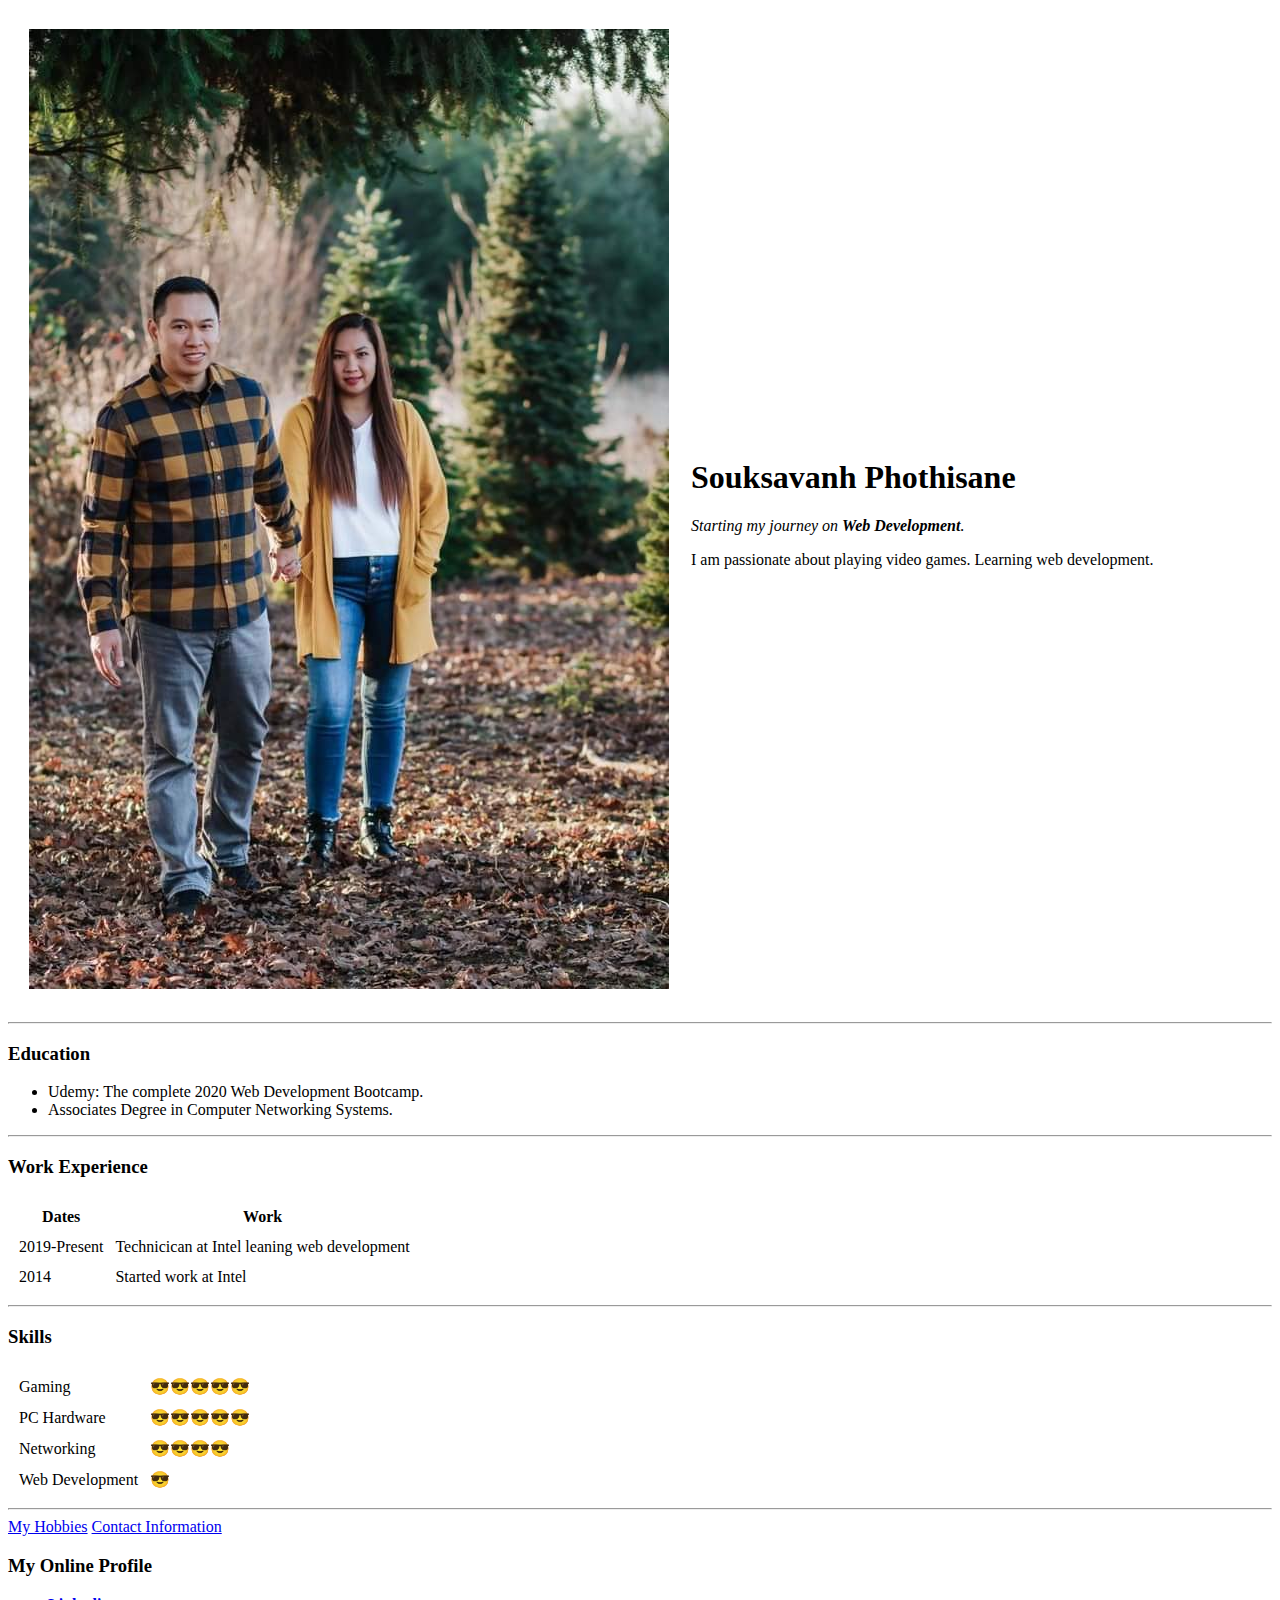
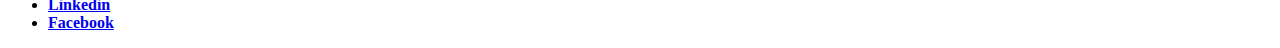
==== index.html @ 10a308c0 "Add files via upload" ====
<!DOCTYPE html>
<html>

<head>
  <meta charset="utf-8">
  <title>Souksavanh's Personal Site</title>
</head>

<body>
  <table cellspacing="20">
    <tr>
      <td><img src="Souksavanh facebook1.jpg" alt="Souksavanh facebook profile"></td>
      <td>
        <h1>Souksavanh Phothisane</h1>
        <p><em>Starting my journey on <strong>Web Development</strong>.</em></p>
        <p>I am passionate about playing video games. Learning web development.</p>
      </td>
    </tr>
  </table>

  <hr>
  <h3>Education</h3>
  <ul>
    <li>Udemy: The complete 2020 Web Development Bootcamp.</li>
    <li>Associates Degree in Computer Networking Systems.</li>
  </ul>
  <hr>
  <h3>Work Experience</h3>
  <table cellspacing="10">
    <thead>
      <tr>
        <th>Dates</th>
        <th>Work</th>
      </tr>
    </thead>
    <tr>
      <td>2019-Present</td>
      <td>Technicican at Intel leaning web development</td>
    </tr>
    <tr>
      <td>2014</td>
      <td>Started work at Intel</td>
    </tr>
  </table>
  <hr>
  <h3>Skills</h3>
  <table cellspacing="10">
    <tr>
      <td>Gaming</td>
      <td>😎😎😎😎😎</td>
    </tr>
    <tr>
      <td>PC Hardware</td>
      <td>😎😎😎😎😎</td>
    </tr>
    <tr>
      <td>Networking</td>
      <td>😎😎😎😎</td>
    </tr>
    <tr>
      <td>Web Development</td>
      <td>😎</td>
    </tr>
  </table>
  <hr>
  <a href="hobbies.html">My Hobbies</a>
  <a href="Contact Info.html">Contact Information</a>
  <h3>My Online Profile</h3>
  <ul>
    <li><strong><a href="https://www.linkedin.com/in/souksavanh-phothisane-28a45471/">Linkedin</a></strong></li>
    <li><strong><a href="https://www.facebook.com/dough.phothisane/about?lst=100001533563629%3A100001533563629%3A1579891802">Facebook</a></strong></li>
  </ul>
</body>

</html>
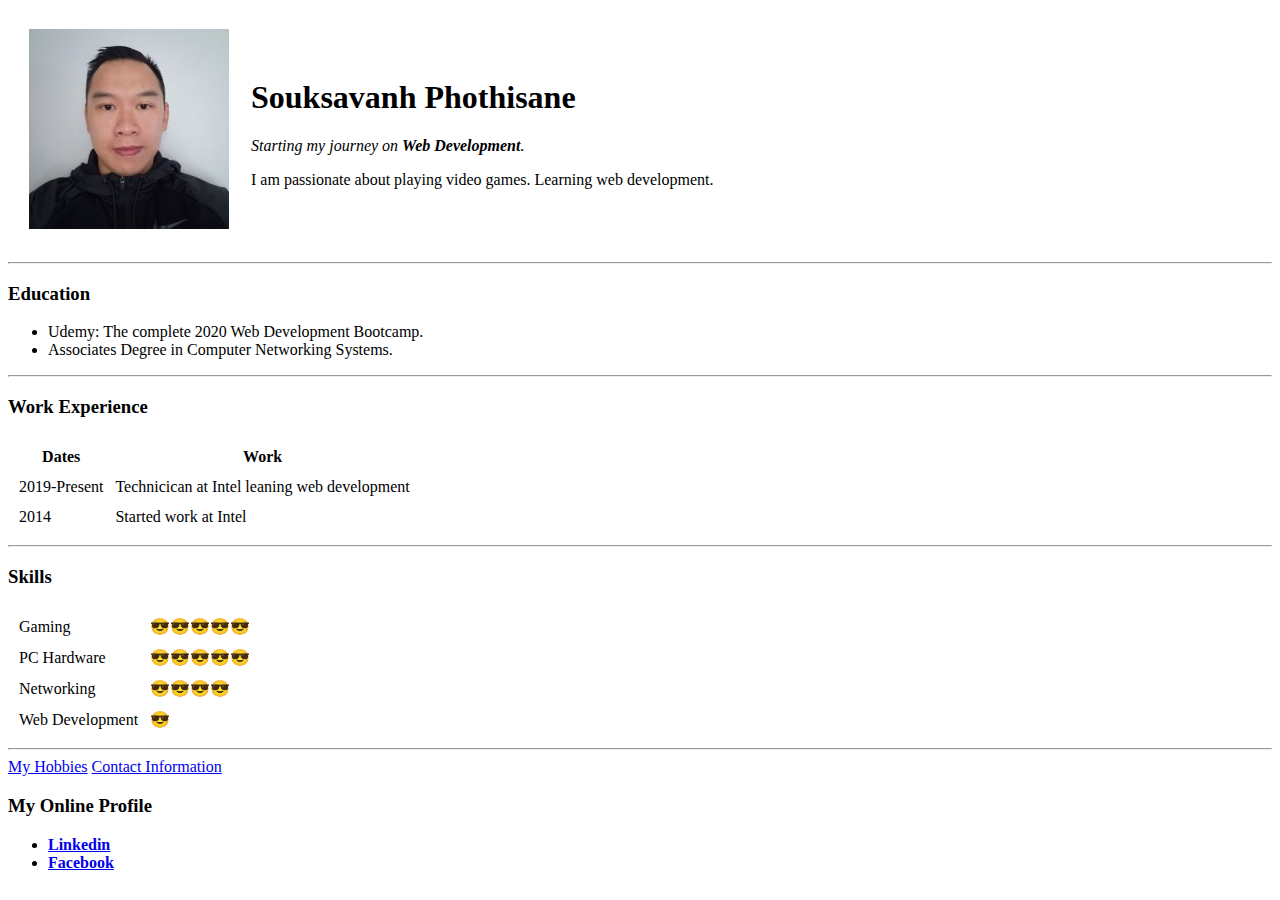
==== commit 094164ed: "Add files via upload" ====
--- a/index.html
+++ b/index.html
@@ -9,7 +9,7 @@
 <body>
   <table cellspacing="20">
     <tr>
-      <td><img src="Souksavanh facebook1.jpg" alt="Souksavanh facebook profile"></td>
+      <td><img src="Souk Linkedin Profile Pic.jfif" alt="Souksavanh facebook profile"></td>
       <td>
         <h1>Souksavanh Phothisane</h1>
         <p><em>Starting my journey on <strong>Web Development</strong>.</em></p>
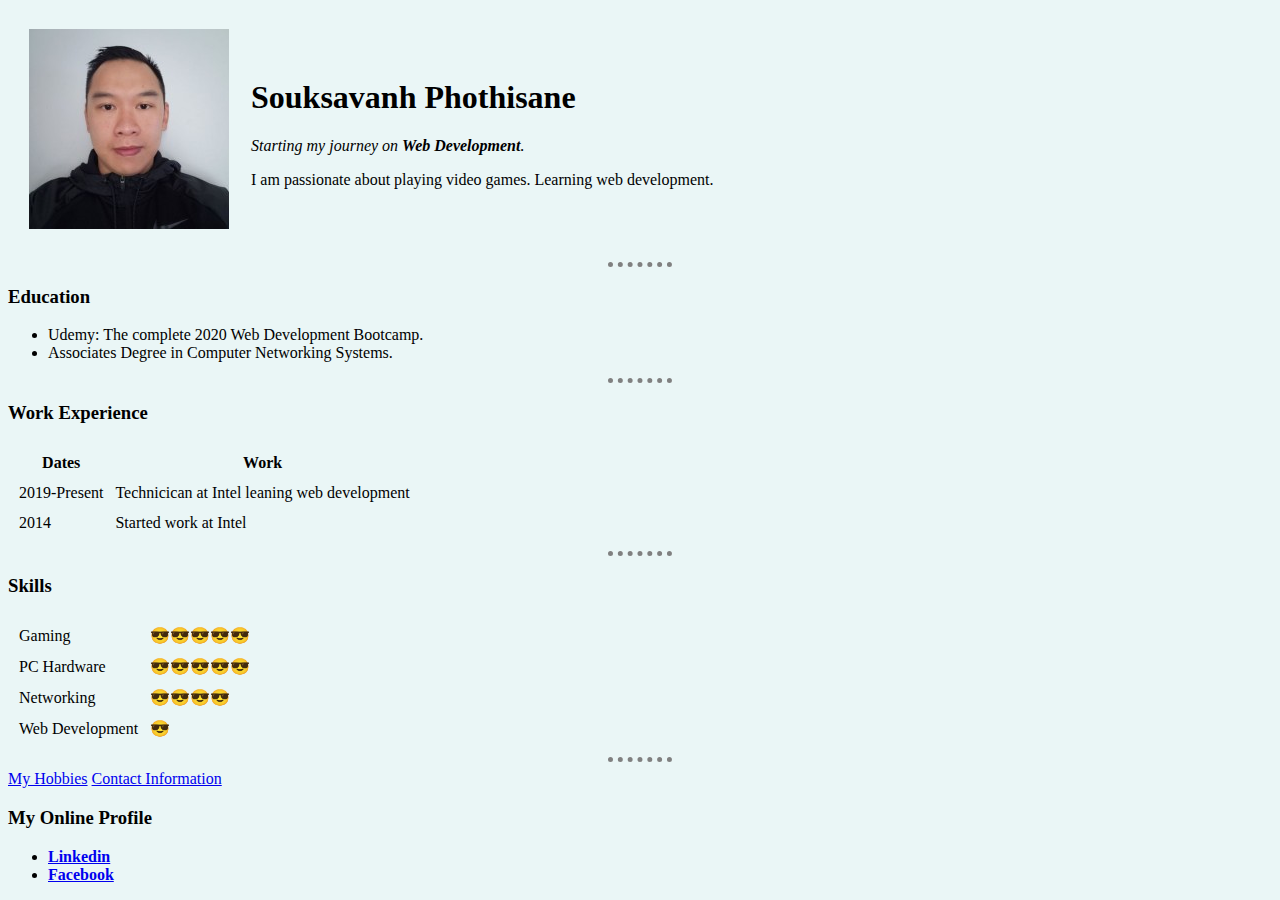
==== commit 7d281870: "Add files via upload" ====
--- a/index.html
+++ b/index.html
@@ -4,12 +4,14 @@
 <head>
   <meta charset="utf-8">
   <title>Souksavanh's Personal Site</title>
+  <link rel="stylesheet" href="css/styles.css">
+
 </head>
 
 <body>
   <table cellspacing="20">
     <tr>
-      <td><img src="Souk Linkedin Profile Pic.jfif" alt="Souksavanh facebook profile"></td>
+      <td><img src="image\Souk Linkedin Profile Pic.jfif" alt="Souksavanh linkedin Profile Pic"></td>
       <td>
         <h1>Souksavanh Phothisane</h1>
         <p><em>Starting my journey on <strong>Web Development</strong>.</em></p>
--- a/css/styles.css
+++ b/css/styles.css
@@ -0,0 +1,12 @@
+body {
+  background-color: #EAF6F6;
+}
+
+hr {
+  border-style: none;
+  border-top-style: dotted;
+  border-color: grey;
+  border-width: 5px;
+  width: 5%;
+
+}
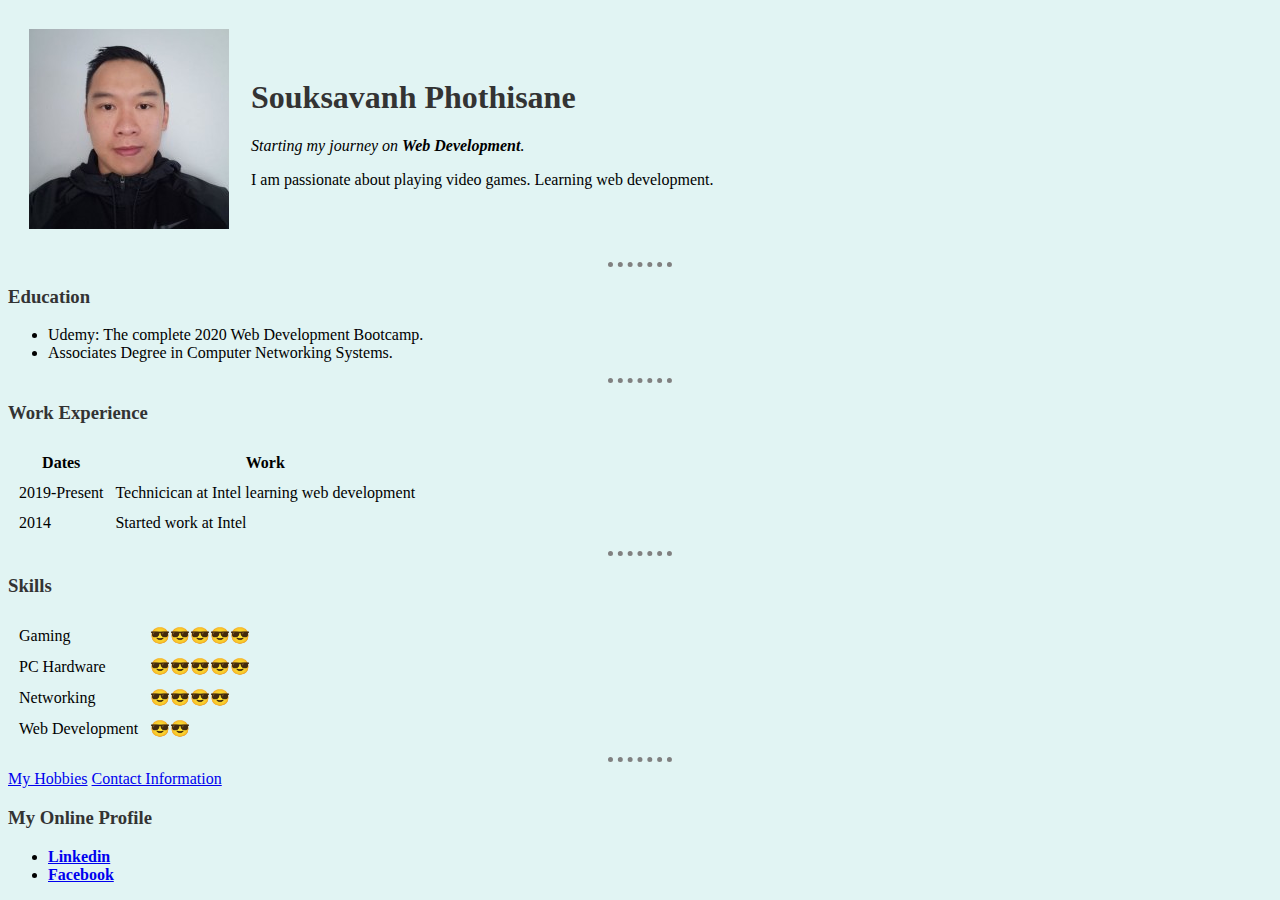
==== commit a3bb87c0: "Add files via upload" ====
--- a/index.html
+++ b/index.html
@@ -37,7 +37,7 @@
     </thead>
     <tr>
       <td>2019-Present</td>
-      <td>Technicican at Intel leaning web development</td>
+      <td>Technicican at Intel learning web development</td>
     </tr>
     <tr>
       <td>2014</td>
@@ -61,7 +61,7 @@
     </tr>
     <tr>
       <td>Web Development</td>
-      <td>😎</td>
+      <td>😎😎</td>
     </tr>
   </table>
   <hr>
--- a/css/styles.css
+++ b/css/styles.css
@@ -1,5 +1,5 @@
 body {
-  background-color: #EAF6F6;
+  background-color: #e1f4f3;
 }
 
 hr {
@@ -10,3 +10,13 @@
   width: 5%;
 
 }
+
+h1 {
+  color: #333333;
+
+}
+
+h3 {
+  color: #333333;
+
+}
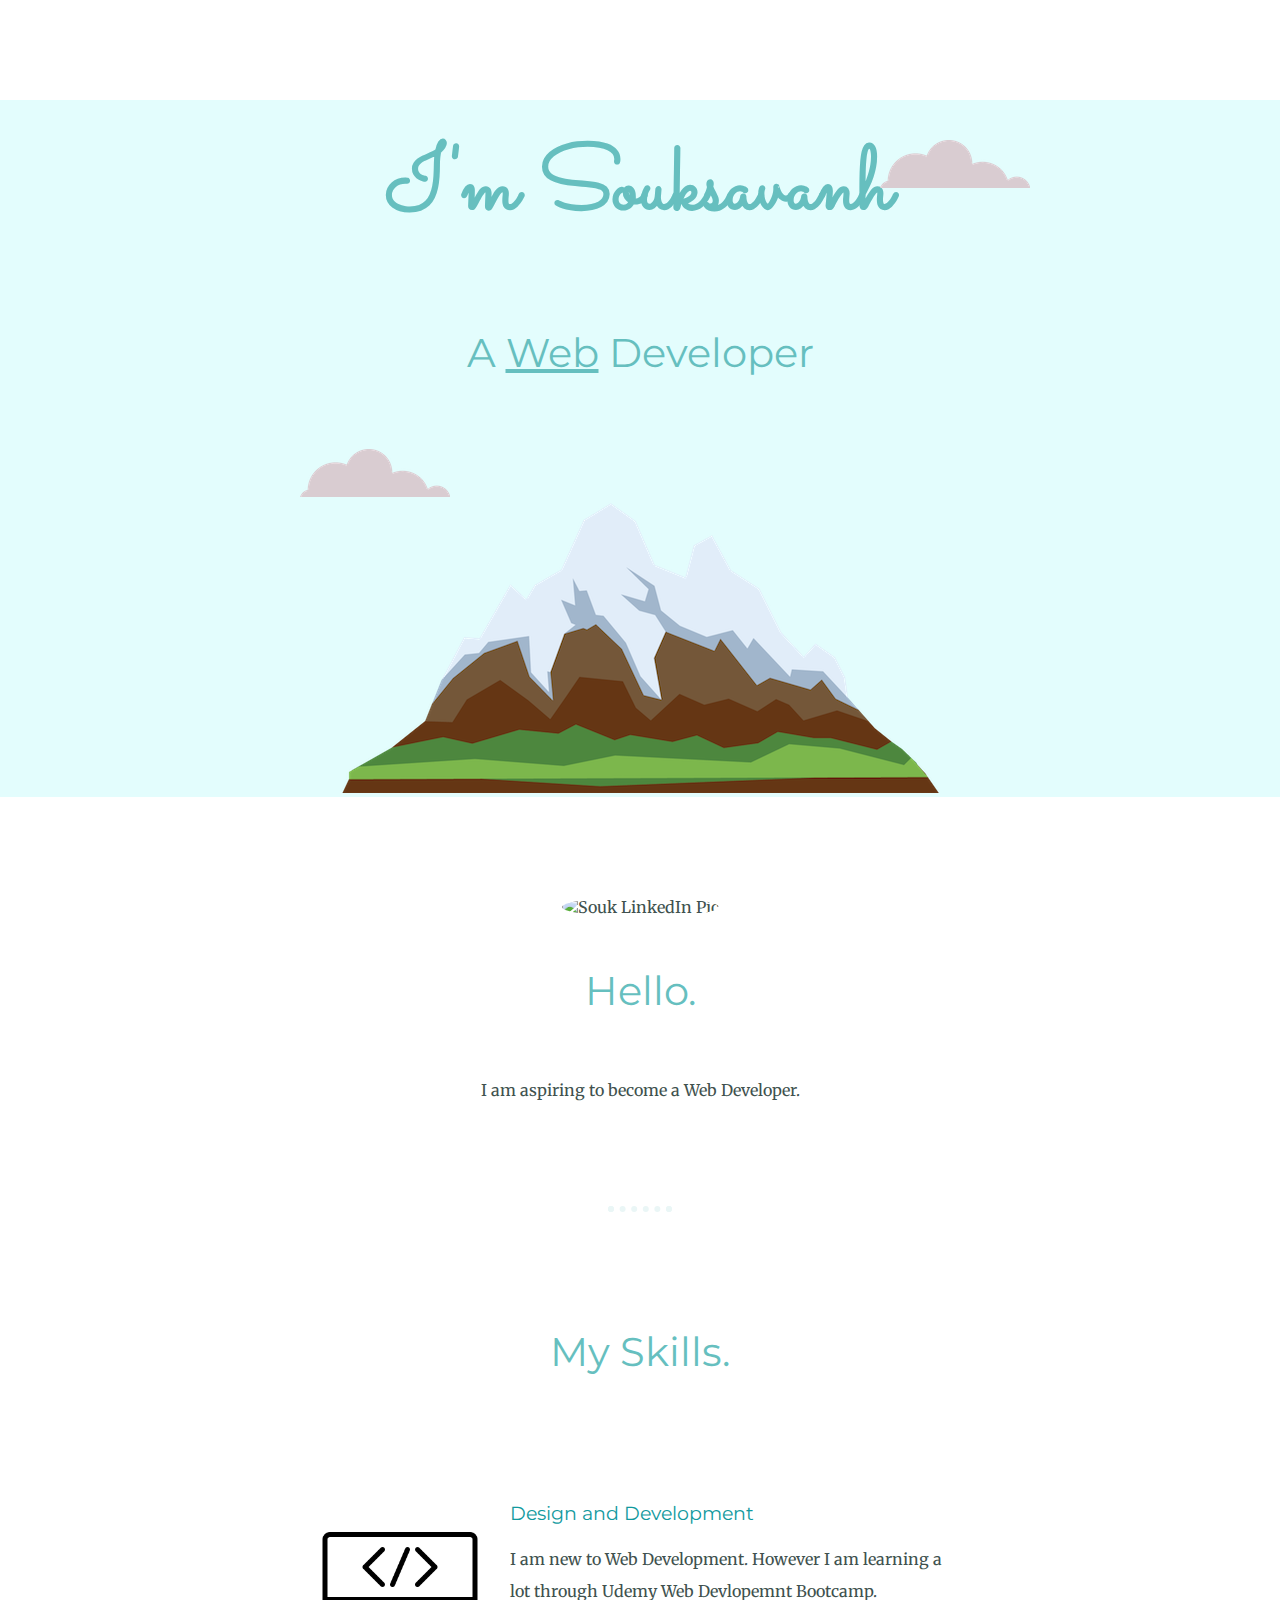
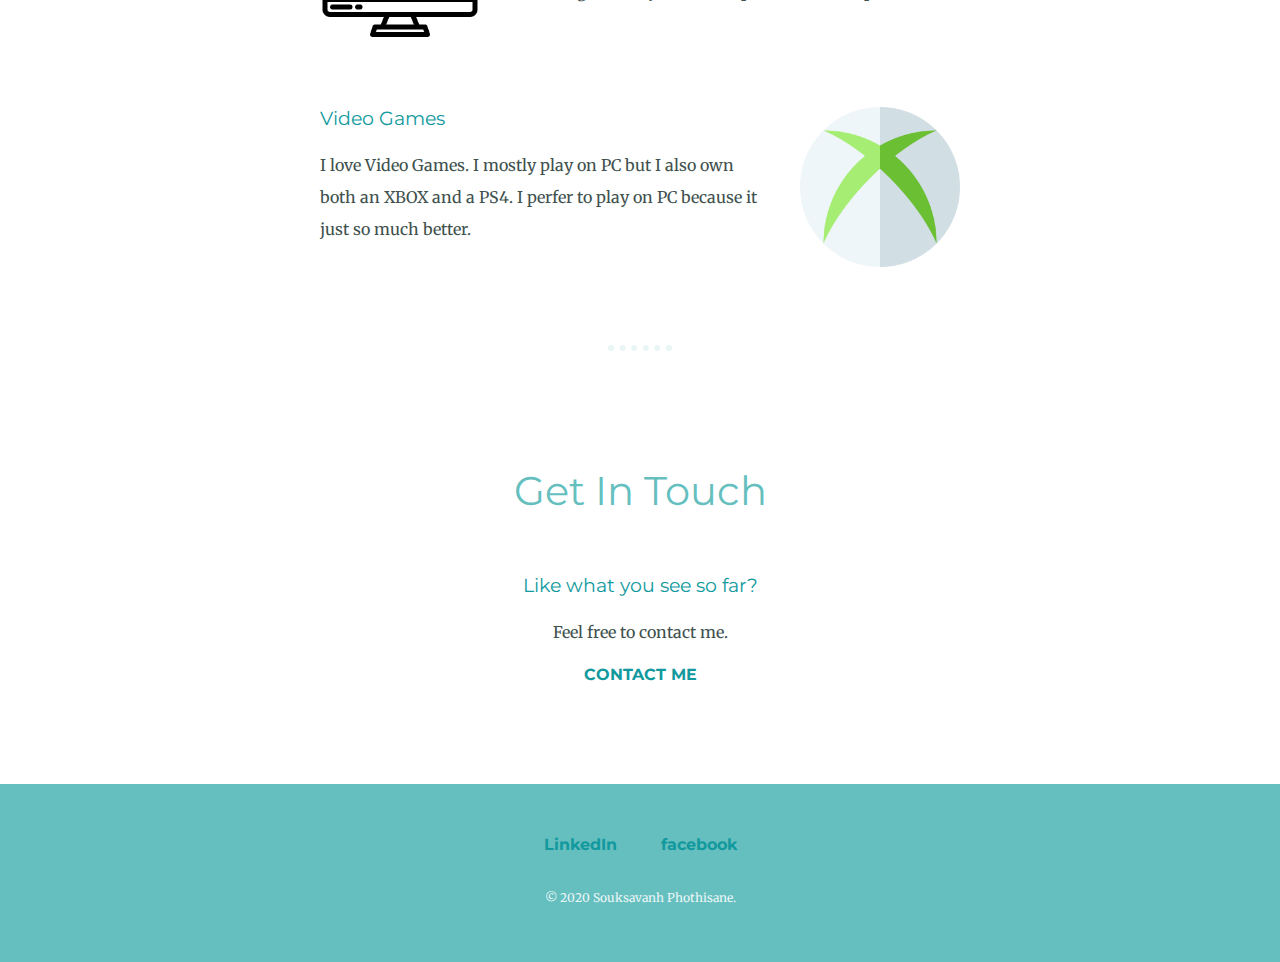
==== commit 6df95594: "Add files via upload" ====
--- a/index.html
+++ b/index.html
@@ -1,77 +1,62 @@
 <!DOCTYPE html>
-<html>
+<html lang="en" dir="ltr">
 
 <head>
   <meta charset="utf-8">
-  <title>Souksavanh's Personal Site</title>
+  <title>Souksavanh Phothisane</title>
   <link rel="stylesheet" href="css/styles.css">
-
+  <link rel="icon" href="favicon.ico">
+  <link href="https://fonts.googleapis.com/css?family=Merriweather|Montserrat|Sacramento&display=swap" rel="stylesheet">
 </head>
 
 <body>
-  <table cellspacing="20">
-    <tr>
-      <td><img src="image\Souk Linkedin Profile Pic.jfif" alt="Souksavanh linkedin Profile Pic"></td>
-      <td>
-        <h1>Souksavanh Phothisane</h1>
-        <p><em>Starting my journey on <strong>Web Development</strong>.</em></p>
-        <p>I am passionate about playing video games. Learning web development.</p>
-      </td>
-    </tr>
-  </table>
+  <div class="top-container">
+    <img class="top-cloud" src="images/cloud.png" alt="cloud-img">
+    <h1>I'm Souksavanh</h1>
+    <h2>A <span class="web">Web</span> Developer</h2>
+    <img class="bottom-cloud" src="images/cloud.png" alt="cloud-img">
+    <img src="images/mountain.png" alt="mountain-img">
+  </div>
 
-  <hr>
-  <h3>Education</h3>
-  <ul>
-    <li>Udemy: The complete 2020 Web Development Bootcamp.</li>
-    <li>Associates Degree in Computer Networking Systems.</li>
-  </ul>
-  <hr>
-  <h3>Work Experience</h3>
-  <table cellspacing="10">
-    <thead>
-      <tr>
-        <th>Dates</th>
-        <th>Work</th>
-      </tr>
-    </thead>
-    <tr>
-      <td>2019-Present</td>
-      <td>Technicican at Intel learning web development</td>
-    </tr>
-    <tr>
-      <td>2014</td>
-      <td>Started work at Intel</td>
-    </tr>
-  </table>
-  <hr>
-  <h3>Skills</h3>
-  <table cellspacing="10">
-    <tr>
-      <td>Gaming</td>
-      <td>😎😎😎😎😎</td>
-    </tr>
-    <tr>
-      <td>PC Hardware</td>
-      <td>😎😎😎😎😎</td>
-    </tr>
-    <tr>
-      <td>Networking</td>
-      <td>😎😎😎😎</td>
-    </tr>
-    <tr>
-      <td>Web Development</td>
-      <td>😎😎</td>
-    </tr>
-  </table>
-  <hr>
-  <a href="hobbies.html">My Hobbies</a>
-  <a href="Contact Info.html">Contact Information</a>
-  <h3>My Online Profile</h3>
-  <ul>
-    <li><strong><a href="https://www.linkedin.com/in/souksavanh-phothisane-28a45471/">Linkedin</a></strong></li>
-    <li><strong><a href="https://www.facebook.com/dough.phothisane/about?lst=100001533563629%3A100001533563629%3A1579891802">Facebook</a></strong></li>
-  </ul>
+  <div class="middle-container">
+    <div class="profile">
+      <img class="profile-pic"src="images\Souk Linkedin Profile pic.jfif" alt="Souk LinkedIn Pic">
+      <h2>Hello.</h2>
+      <p class="intro">I am aspiring to become a Web Developer.</p>
+    </div>
+    <hr>
+    <div class="skills">
+      <h2>My Skills.</h2>
+      <div class="skill-row">
+        <img class="code-png" src="images\code.png" alt="code-png">
+        <h3>Design and Development</h3>
+        <p class="code-skill-desription">I am new to Web Development. However I am learning a lot through Udemy Web Devlopemnt Bootcamp.</p>
+      </div>
+      <div class="skill-row">
+        <img class="xbox-png" src="images\xbox.png" alt="xbox-png">
+        <h3>Video Games</h3>
+        <p class="video-games-desription">I love Video Games. I mostly play on PC but I also own both an XBOX and a PS4. I perfer to play on PC because it just so much better.</p>
+      </div>
+    </div>
+    <hr>
+    <div class="contact-me">
+      <h2>Get In Touch</h2>
+      <h3>Like what you see so far?</h3>
+      <p>Feel free to contact me.</p>
+      <a class="btn" href="mailto:sphothisane83@gmail.com">CONTACT ME</a>
+    </div>
+  </div>
+
+
+  <div class="bottom-container">
+    <a class="footer-link" href="https://www.linkedin.com/in/souksavanh-phothisane-28a45471/">LinkedIn</a>
+    <a class="footer-link" href="https://www.facebook.com/dough.phothisane">facebook</a>
+    <p class="copy-right">© 2020 Souksavanh Phothisane.</p>
+  </div>
+
+
+  </div>
+
 </body>
 
 </html>
--- a/css/styles.css
+++ b/css/styles.css
@@ -1,22 +1,123 @@
 body {
-  background-color: #e1f4f3;
+  color: #40514E;
+  margin: 0;
+  text-align: center;
+  font-family: 'Merriweather', serif;
 }
 
 hr {
-  border-style: none;
-  border-top-style: dotted;
-  border-color: grey;
-  border-width: 5px;
-  width: 5%;
+  border: dotted #EAF6F6 6px;
+  border-bottom: none;
+  width: 4%;
+  margin: 100px auto;
+}
+
+h1 {
+  font-size: 5.625rem;
+  margin: 50px auto 0 auto;
+  font-family: 'Sacramento', cursive;
+  color: #66BFBF;
+  line-height: 200%;
+}
+
+h2 {
+  font-family: 'Montserrat', sans-serif;
+  font-size: 2.5rem;
+  color: #66BFBF;
+  font-weight: normal;
+  line-height: 200%;
+  padding-bottom: 10px;
+}
+
+h3 {
+  font-family: 'Montserrat', sans-serif;
+  color: #11999E;
+  font-weight: normal;
+}
+
+p {
+    line-height: 2;
+}
+
+a {
+  color: #11999E;
+  margin: 10px 20px;
+  font-weight: bold;
+  font-family: 'Montserrat', sans-serif;
+  text-decoration: none;
+}
+
+a:hover {
+  color: #EAF6F6;
+}
+
+.top-container {
+  background-color: #e3fdfd;
+  position: relative;
+  margin-top: 100px;
+}
+
+.middle-container {
+  margin: 100px 0;
 
 }
 
-h1 {
-  color: #333333;
+.bottom-container {
+  background-color: #66BFBF;
+  padding: 50px 0 20px;
 
 }
 
-h3 {
-  color: #333333;
+.web {
+  text-decoration: underline;
+}
 
+.intro {
+  width: 30%;
+  margin: auto;
 }
+
+.top-cloud {
+  position: absolute;
+  right: 250px;
+  top: 40px;
+}
+
+.bottom-cloud {
+  position: absolute;
+  left: 300px;
+  bottom: 300px;
+}
+
+.skill-row {
+  width: 50%;
+  margin: 100px auto 100px auto;
+  text-align: left;
+}
+
+.code-png {
+  width: 25%;
+  float: left;
+  margin-right: 30px;
+}
+
+.xbox-png {
+  width: 25%;
+  float: right;
+  margin-left: 30px;
+}
+
+.copy-right {
+  color: #EAF6F6;
+  font-size: 0.75rem;
+  padding: 20px 0;
+}
+
+.profile-pic {
+  border-radius: 50%;
+}
+
+.contact-me {
+  width: 40%;
+  margin: 40px auto 60px;
+}
